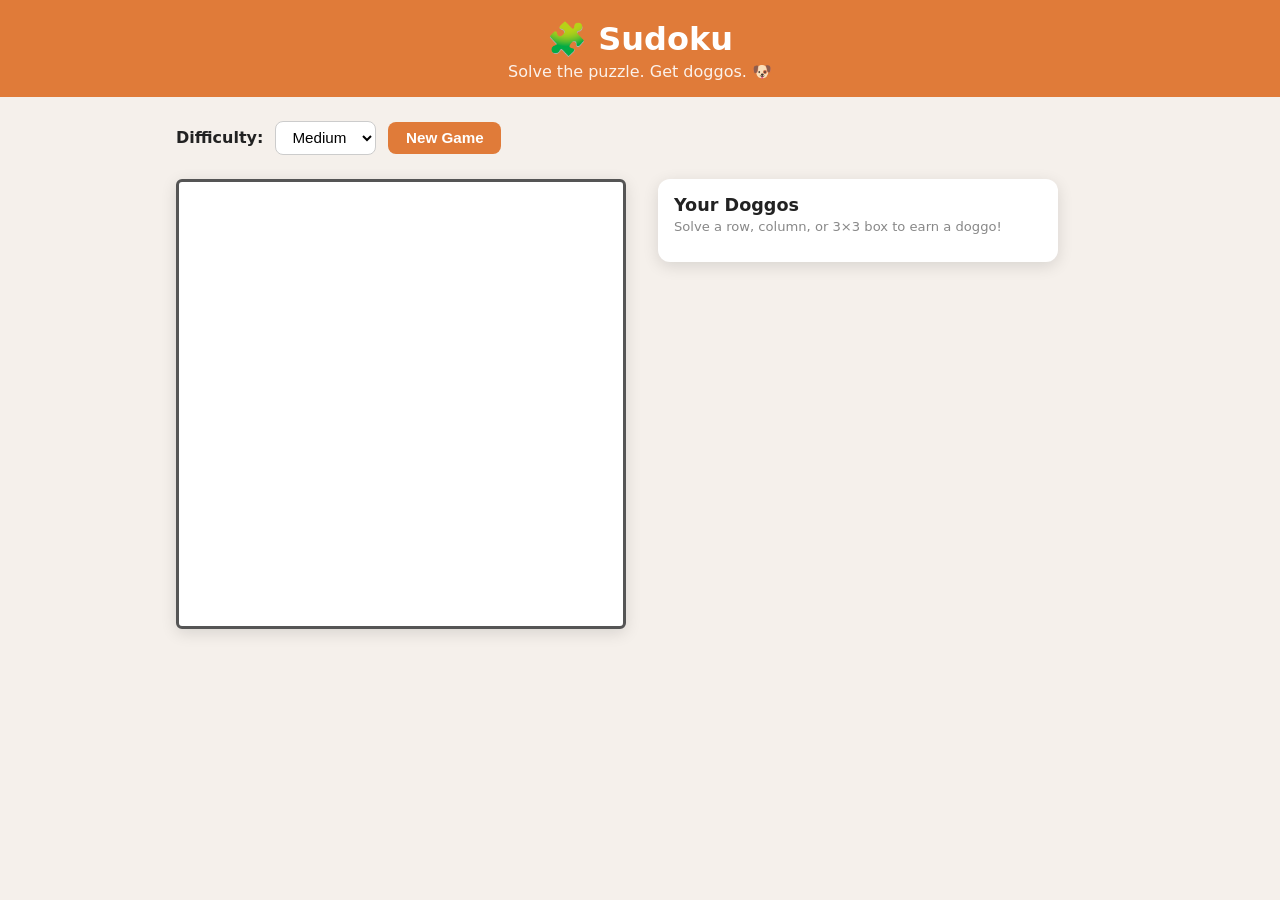
==== index.html @ cb62d3b8 "Add Sudoku app with doggo rewards Generates valid Sudoku puzzles (easy/medium/hard) and rewards the " ====
<!DOCTYPE html>
<html lang="en">
<head>
  <meta charset="UTF-8" />
  <meta name="viewport" content="width=device-width, initial-scale=1.0" />
  <title>Sudoku + Doggos</title>
  <link rel="stylesheet" href="style.css" />
</head>
<body>
  <header>
    <h1>🧩 Sudoku</h1>
    <p class="subtitle">Solve the puzzle. Get doggos. 🐶</p>
  </header>

  <main>
    <div class="controls">
      <label for="difficulty">Difficulty:</label>
      <select id="difficulty">
        <option value="easy">Easy</option>
        <option value="medium" selected>Medium</option>
        <option value="hard">Hard</option>
      </select>
      <button id="new-game">New Game</button>
    </div>

    <div class="game-area">
      <div id="board-container">
        <div id="board"></div>
        <div id="status"></div>
      </div>

      <div id="doggo-panel">
        <h2>Your Doggos</h2>
        <p class="doggo-hint">Solve a row, column, or 3×3 box to earn a doggo!</p>
        <div id="doggo-gallery"></div>
      </div>
    </div>
  </main>

  <!-- Reward overlay -->
  <div id="reward-overlay" class="hidden">
    <div id="reward-card">
      <button id="close-reward" aria-label="Close">✕</button>
      <p id="reward-label"></p>
      <img id="reward-img" src="" alt="cute dog" />
      <p id="reward-caption"></p>
    </div>
  </div>

  <script src="sudoku.js"></script>
  <script src="app.js"></script>
</body>
</html>
---- style.css ----
*, *::before, *::after { box-sizing: border-box; margin: 0; padding: 0; }

:root {
  --bg: #f5f0eb;
  --surface: #ffffff;
  --primary: #e07b39;
  --primary-dark: #c4612a;
  --accent: #4a90d9;
  --correct: #4caf50;
  --error: #e53935;
  --given: #2d2d2d;
  --player: #1a6bbf;
  --muted: #888;
  --border: #ccc;
  --box-border: #555;
  --shadow: 0 4px 16px rgba(0,0,0,0.12);
  --radius: 12px;
}

body {
  font-family: 'Segoe UI', system-ui, sans-serif;
  background: var(--bg);
  color: #222;
  min-height: 100vh;
}

header {
  background: var(--primary);
  color: white;
  text-align: center;
  padding: 1.25rem 1rem 1rem;
}

header h1 { font-size: 2rem; font-weight: 700; }
header .subtitle { opacity: 0.9; margin-top: 0.25rem; }

main { max-width: 960px; margin: 0 auto; padding: 1.5rem 1rem; }

/* Controls */
.controls {
  display: flex;
  align-items: center;
  gap: 0.75rem;
  margin-bottom: 1.5rem;
  flex-wrap: wrap;
}

.controls label { font-weight: 600; }

.controls select {
  padding: 0.4rem 0.75rem;
  border-radius: 8px;
  border: 1px solid var(--border);
  font-size: 0.95rem;
  background: var(--surface);
}

#new-game {
  padding: 0.45rem 1.1rem;
  background: var(--primary);
  color: white;
  border: none;
  border-radius: 8px;
  font-size: 0.95rem;
  font-weight: 600;
  cursor: pointer;
  transition: background 0.15s;
}
#new-game:hover { background: var(--primary-dark); }

/* Layout */
.game-area {
  display: flex;
  gap: 2rem;
  align-items: flex-start;
  flex-wrap: wrap;
}

/* Board */
#board-container { flex: 0 0 auto; }

#board {
  display: grid;
  grid-template-columns: repeat(9, 1fr);
  width: min(450px, 95vw);
  aspect-ratio: 1;
  border: 3px solid var(--box-border);
  border-radius: 6px;
  overflow: hidden;
  background: var(--surface);
  box-shadow: var(--shadow);
}

.cell {
  display: flex;
  align-items: center;
  justify-content: center;
  font-size: clamp(0.9rem, 2.5vw, 1.4rem);
  font-weight: 600;
  border: 1px solid #ddd;
  cursor: pointer;
  user-select: none;
  transition: background 0.1s;
  position: relative;
}

/* Bold borders for 3x3 boxes */
.cell[data-col="0"] { border-left: 2px solid var(--box-border); }
.cell[data-col="3"] { border-left: 2px solid var(--box-border); }
.cell[data-col="6"] { border-left: 2px solid var(--box-border); }
.cell[data-col="8"] { border-right: 2px solid var(--box-border); }
.cell[data-row="0"] { border-top: 2px solid var(--box-border); }
.cell[data-row="3"] { border-top: 2px solid var(--box-border); }
.cell[data-row="6"] { border-top: 2px solid var(--box-border); }
.cell[data-row="8"] { border-bottom: 2px solid var(--box-border); }

.cell.given { color: var(--given); background: #f0ede8; cursor: default; }
.cell.player { color: var(--player); }
.cell.selected { background: #dbeeff !important; }
.cell.highlight { background: #eef5ff; }
.cell.correct { animation: pop-correct 0.4s ease; }
.cell.error { color: var(--error); animation: shake 0.3s ease; }
.cell.completed-group { animation: flash-gold 0.6s ease; }

@keyframes shake {
  0%,100% { transform: translateX(0); }
  25% { transform: translateX(-4px); }
  75% { transform: translateX(4px); }
}

@keyframes pop-correct {
  0% { transform: scale(1); }
  50% { transform: scale(1.25); background: #c8f0ca; }
  100% { transform: scale(1); }
}

@keyframes flash-gold {
  0%,100% { background: inherit; }
  40% { background: #ffe082; }
}

/* Number input pad — shown below board on mobile */
#numpad {
  display: flex;
  gap: 0.4rem;
  margin-top: 0.75rem;
  flex-wrap: wrap;
  width: min(450px, 95vw);
}

#numpad button {
  flex: 1;
  min-width: 0;
  aspect-ratio: 1;
  font-size: 1.1rem;
  font-weight: 700;
  border: 1px solid var(--border);
  border-radius: 8px;
  background: var(--surface);
  cursor: pointer;
  transition: background 0.12s, transform 0.1s;
}
#numpad button:hover { background: #e8f0fe; }
#numpad button:active { transform: scale(0.93); }
#numpad button.erase {
  background: #fce8e6;
  font-size: 0.9rem;
  color: var(--error);
}

#status {
  margin-top: 0.6rem;
  font-weight: 600;
  font-size: 1rem;
  min-height: 1.4em;
  color: var(--correct);
  text-align: center;
}

/* Doggo panel */
#doggo-panel {
  flex: 1 1 260px;
  background: var(--surface);
  border-radius: var(--radius);
  padding: 1rem;
  box-shadow: var(--shadow);
  min-width: 220px;
  max-width: 400px;
}

#doggo-panel h2 { font-size: 1.1rem; margin-bottom: 0.25rem; }
.doggo-hint { font-size: 0.82rem; color: var(--muted); margin-bottom: 0.75rem; }

#doggo-gallery {
  display: grid;
  grid-template-columns: repeat(auto-fill, minmax(100px, 1fr));
  gap: 0.5rem;
}

.doggo-thumb {
  width: 100%;
  aspect-ratio: 1;
  object-fit: cover;
  border-radius: 8px;
  cursor: pointer;
  transition: transform 0.15s, box-shadow 0.15s;
  border: 2px solid transparent;
}
.doggo-thumb:hover {
  transform: scale(1.06);
  box-shadow: 0 2px 10px rgba(0,0,0,0.18);
  border-color: var(--primary);
}

.doggo-placeholder {
  aspect-ratio: 1;
  background: #f5f5f5;
  border-radius: 8px;
  display: flex;
  align-items: center;
  justify-content: center;
  font-size: 1.6rem;
  color: #bbb;
  border: 2px dashed #ddd;
}

/* Reward overlay */
#reward-overlay {
  position: fixed;
  inset: 0;
  background: rgba(0,0,0,0.55);
  display: flex;
  align-items: center;
  justify-content: center;
  z-index: 100;
  animation: fade-in 0.2s ease;
}
#reward-overlay.hidden { display: none; }

@keyframes fade-in {
  from { opacity: 0; } to { opacity: 1; }
}

#reward-card {
  background: var(--surface);
  border-radius: var(--radius);
  padding: 1.5rem;
  max-width: 340px;
  width: 90vw;
  text-align: center;
  position: relative;
  box-shadow: 0 8px 32px rgba(0,0,0,0.25);
  animation: pop-in 0.3s cubic-bezier(0.175, 0.885, 0.32, 1.275);
}

@keyframes pop-in {
  from { transform: scale(0.7); opacity: 0; }
  to { transform: scale(1); opacity: 1; }
}

#close-reward {
  position: absolute;
  top: 0.6rem;
  right: 0.8rem;
  background: none;
  border: none;
  font-size: 1.2rem;
  cursor: pointer;
  color: var(--muted);
  line-height: 1;
}
#close-reward:hover { color: #333; }

#reward-label {
  font-size: 1rem;
  font-weight: 700;
  color: var(--primary);
  margin-bottom: 0.75rem;
}

#reward-img {
  width: 100%;
  max-height: 260px;
  object-fit: cover;
  border-radius: 10px;
  display: block;
}

#reward-caption {
  margin-top: 0.65rem;
  font-size: 0.85rem;
  color: var(--muted);
}

/* Win banner */
.win-banner {
  text-align: center;
  padding: 0.75rem;
  background: linear-gradient(135deg, #4caf50, #81c784);
  color: white;
  border-radius: var(--radius);
  font-size: 1.25rem;
  font-weight: 700;
  margin-bottom: 1rem;
  animation: pop-in 0.35s ease;
}

@media (max-width: 600px) {
  .game-area { flex-direction: column; }
  #doggo-panel { max-width: 100%; width: 100%; }
}
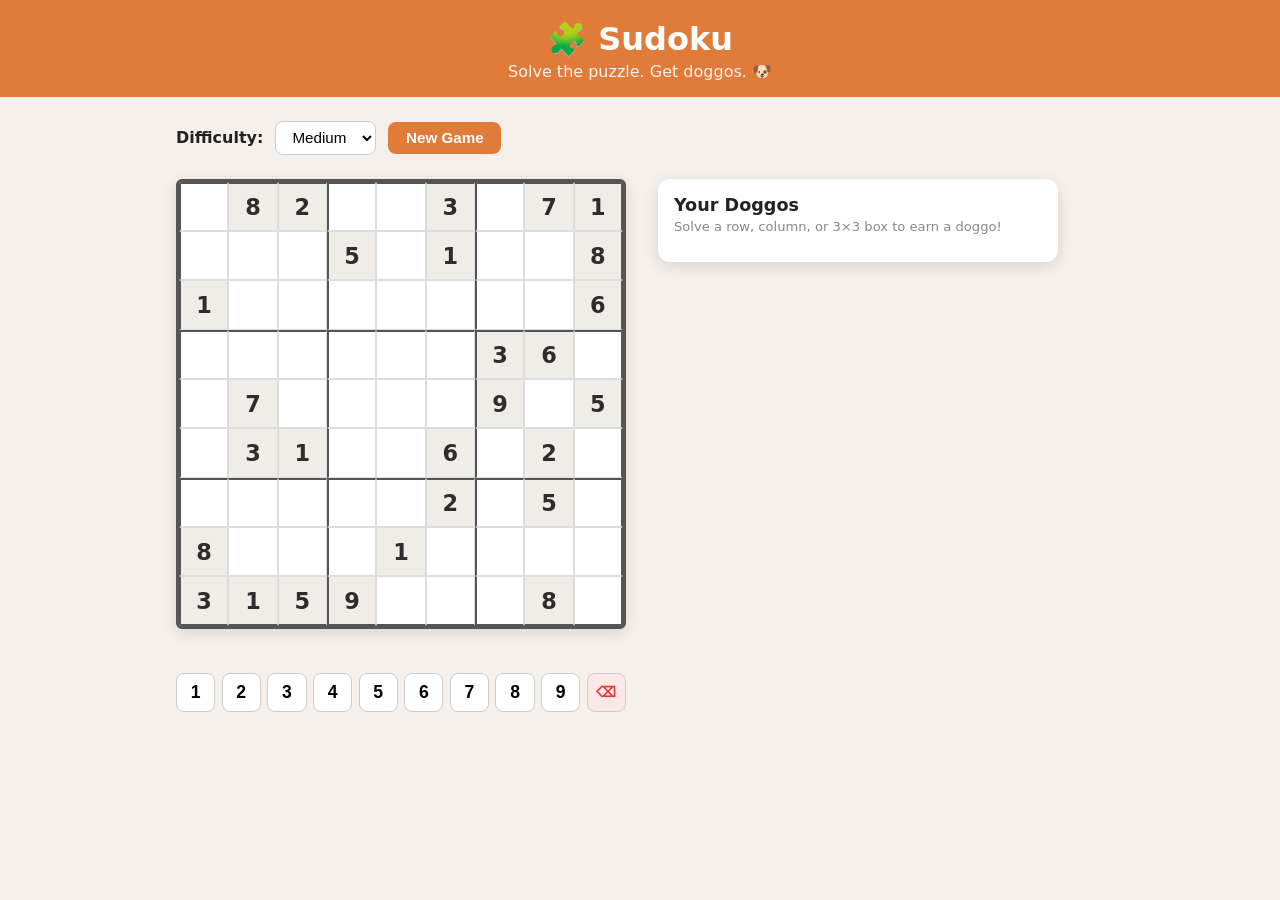
==== commit 539620ea: "Add Sudoku + Doggos app for GitHub Pages" ====
--- a/index.html
+++ b/index.html
@@ -4,7 +4,276 @@
   <meta charset="UTF-8" />
   <meta name="viewport" content="width=device-width, initial-scale=1.0" />
   <title>Sudoku + Doggos</title>
-  <link rel="stylesheet" href="style.css" />
+  <style>
+*, *::before, *::after { box-sizing: border-box; margin: 0; padding: 0; }
+
+:root {
+  --bg: #f5f0eb;
+  --surface: #ffffff;
+  --primary: #e07b39;
+  --primary-dark: #c4612a;
+  --correct: #4caf50;
+  --error: #e53935;
+  --given: #2d2d2d;
+  --player: #1a6bbf;
+  --muted: #888;
+  --border: #ccc;
+  --box-border: #555;
+  --shadow: 0 4px 16px rgba(0,0,0,0.12);
+  --radius: 12px;
+}
+
+body {
+  font-family: 'Segoe UI', system-ui, sans-serif;
+  background: var(--bg);
+  color: #222;
+  min-height: 100vh;
+}
+
+header {
+  background: var(--primary);
+  color: white;
+  text-align: center;
+  padding: 1.25rem 1rem 1rem;
+}
+header h1 { font-size: 2rem; font-weight: 700; }
+header .subtitle { opacity: 0.9; margin-top: 0.25rem; }
+
+main { max-width: 960px; margin: 0 auto; padding: 1.5rem 1rem; }
+
+.controls {
+  display: flex;
+  align-items: center;
+  gap: 0.75rem;
+  margin-bottom: 1.5rem;
+  flex-wrap: wrap;
+}
+.controls label { font-weight: 600; }
+.controls select {
+  padding: 0.4rem 0.75rem;
+  border-radius: 8px;
+  border: 1px solid var(--border);
+  font-size: 0.95rem;
+  background: var(--surface);
+}
+#new-game {
+  padding: 0.45rem 1.1rem;
+  background: var(--primary);
+  color: white;
+  border: none;
+  border-radius: 8px;
+  font-size: 0.95rem;
+  font-weight: 600;
+  cursor: pointer;
+  transition: background 0.15s;
+}
+#new-game:hover { background: var(--primary-dark); }
+
+.game-area {
+  display: flex;
+  gap: 2rem;
+  align-items: flex-start;
+  flex-wrap: wrap;
+}
+
+#board-container { flex: 0 0 auto; }
+
+#board {
+  display: grid;
+  grid-template-columns: repeat(9, 1fr);
+  grid-template-rows: repeat(9, 1fr);
+  width: min(450px, 95vw);
+  height: min(450px, 95vw);
+  border: 3px solid var(--box-border);
+  border-radius: 6px;
+  overflow: hidden;
+  background: var(--surface);
+  box-shadow: var(--shadow);
+}
+
+.cell {
+  display: flex;
+  align-items: center;
+  justify-content: center;
+  font-size: clamp(0.9rem, 2.5vw, 1.4rem);
+  font-weight: 600;
+  border: 1px solid #ddd;
+  cursor: pointer;
+  user-select: none;
+  transition: background 0.1s;
+}
+
+.cell[data-col="0"] { border-left: 2px solid var(--box-border); }
+.cell[data-col="3"] { border-left: 2px solid var(--box-border); }
+.cell[data-col="6"] { border-left: 2px solid var(--box-border); }
+.cell[data-col="8"] { border-right: 2px solid var(--box-border); }
+.cell[data-row="0"] { border-top: 2px solid var(--box-border); }
+.cell[data-row="3"] { border-top: 2px solid var(--box-border); }
+.cell[data-row="6"] { border-top: 2px solid var(--box-border); }
+.cell[data-row="8"] { border-bottom: 2px solid var(--box-border); }
+
+.cell.given   { color: var(--given); background: #f0ede8; cursor: default; }
+.cell.player  { color: var(--player); }
+.cell.selected { background: #dbeeff !important; }
+.cell.highlight { background: #eef5ff; }
+.cell.correct { animation: pop-correct 0.4s ease; }
+.cell.error   { color: var(--error); animation: shake 0.3s ease; }
+.cell.completed-group { animation: flash-gold 0.6s ease; }
+
+@keyframes shake {
+  0%,100% { transform: translateX(0); }
+  25%      { transform: translateX(-4px); }
+  75%      { transform: translateX(4px); }
+}
+@keyframes pop-correct {
+  0%   { transform: scale(1); }
+  50%  { transform: scale(1.25); background: #c8f0ca; }
+  100% { transform: scale(1); }
+}
+@keyframes flash-gold {
+  0%,100% { background: inherit; }
+  40%     { background: #ffe082; }
+}
+
+#numpad {
+  display: flex;
+  gap: 0.4rem;
+  margin-top: 0.75rem;
+  flex-wrap: wrap;
+  width: min(450px, 95vw);
+}
+#numpad button {
+  flex: 1;
+  min-width: 0;
+  aspect-ratio: 1;
+  font-size: 1.1rem;
+  font-weight: 700;
+  border: 1px solid var(--border);
+  border-radius: 8px;
+  background: var(--surface);
+  cursor: pointer;
+  transition: background 0.12s, transform 0.1s;
+}
+#numpad button:hover  { background: #e8f0fe; }
+#numpad button:active { transform: scale(0.93); }
+#numpad button.erase  { background: #fce8e6; font-size: 0.9rem; color: var(--error); }
+
+#status {
+  margin-top: 0.6rem;
+  font-weight: 600;
+  font-size: 1rem;
+  min-height: 1.4em;
+  color: var(--correct);
+  text-align: center;
+}
+
+#doggo-panel {
+  flex: 1 1 260px;
+  background: var(--surface);
+  border-radius: var(--radius);
+  padding: 1rem;
+  box-shadow: var(--shadow);
+  min-width: 220px;
+  max-width: 400px;
+}
+#doggo-panel h2 { font-size: 1.1rem; margin-bottom: 0.25rem; }
+.doggo-hint { font-size: 0.82rem; color: var(--muted); margin-bottom: 0.75rem; }
+
+#doggo-gallery {
+  display: grid;
+  grid-template-columns: repeat(auto-fill, minmax(100px, 1fr));
+  gap: 0.5rem;
+}
+.doggo-thumb {
+  width: 100%;
+  aspect-ratio: 1;
+  object-fit: cover;
+  border-radius: 8px;
+  cursor: pointer;
+  transition: transform 0.15s, box-shadow 0.15s;
+  border: 2px solid transparent;
+}
+.doggo-thumb:hover {
+  transform: scale(1.06);
+  box-shadow: 0 2px 10px rgba(0,0,0,0.18);
+  border-color: var(--primary);
+}
+.doggo-placeholder {
+  aspect-ratio: 1;
+  background: #f5f5f5;
+  border-radius: 8px;
+  display: flex;
+  align-items: center;
+  justify-content: center;
+  font-size: 1.6rem;
+  color: #bbb;
+  border: 2px dashed #ddd;
+}
+
+#reward-overlay {
+  position: fixed;
+  inset: 0;
+  background: rgba(0,0,0,0.55);
+  display: flex;
+  align-items: center;
+  justify-content: center;
+  z-index: 100;
+  animation: fade-in 0.2s ease;
+}
+#reward-overlay.hidden { display: none; }
+
+@keyframes fade-in { from { opacity: 0; } to { opacity: 1; } }
+
+#reward-card {
+  background: var(--surface);
+  border-radius: var(--radius);
+  padding: 1.5rem;
+  max-width: 340px;
+  width: 90vw;
+  text-align: center;
+  position: relative;
+  box-shadow: 0 8px 32px rgba(0,0,0,0.25);
+  animation: pop-in 0.3s cubic-bezier(0.175, 0.885, 0.32, 1.275);
+}
+@keyframes pop-in {
+  from { transform: scale(0.7); opacity: 0; }
+  to   { transform: scale(1);   opacity: 1; }
+}
+#close-reward {
+  position: absolute;
+  top: 0.6rem; right: 0.8rem;
+  background: none; border: none;
+  font-size: 1.2rem; cursor: pointer;
+  color: var(--muted); line-height: 1;
+}
+#close-reward:hover { color: #333; }
+#reward-label {
+  font-size: 1rem; font-weight: 700;
+  color: var(--primary); margin-bottom: 0.75rem;
+}
+#reward-img {
+  width: 100%; max-height: 260px;
+  object-fit: cover; border-radius: 10px; display: block;
+}
+#reward-caption { margin-top: 0.65rem; font-size: 0.85rem; color: var(--muted); }
+
+.win-banner {
+  text-align: center;
+  padding: 0.75rem;
+  background: linear-gradient(135deg, #4caf50, #81c784);
+  color: white;
+  border-radius: var(--radius);
+  font-size: 1.25rem;
+  font-weight: 700;
+  margin-bottom: 1rem;
+  animation: pop-in 0.35s ease;
+}
+
+@media (max-width: 600px) {
+  .game-area { flex-direction: column; }
+  #doggo-panel { max-width: 100%; width: 100%; }
+}
+  </style>
 </head>
 <body>
   <header>
@@ -37,7 +306,6 @@
     </div>
   </main>
 
-  <!-- Reward overlay -->
   <div id="reward-overlay" class="hidden">
     <div id="reward-card">
       <button id="close-reward" aria-label="Close">✕</button>
@@ -47,7 +315,308 @@
     </div>
   </div>
 
-  <script src="sudoku.js"></script>
-  <script src="app.js"></script>
+  <script>
+const Sudoku = (() => {
+  function shuffle(arr) {
+    for (let i = arr.length - 1; i > 0; i--) {
+      const j = Math.floor(Math.random() * (i + 1));
+      [arr[i], arr[j]] = [arr[j], arr[i]];
+    }
+    return arr;
+  }
+
+  function emptyGrid() {
+    return Array.from({ length: 9 }, () => new Array(9).fill(0));
+  }
+
+  function isValid(grid, row, col, num) {
+    for (let i = 0; i < 9; i++) {
+      if (grid[row][i] === num) return false;
+      if (grid[i][col] === num) return false;
+    }
+    const br = Math.floor(row / 3) * 3;
+    const bc = Math.floor(col / 3) * 3;
+    for (let r = br; r < br + 3; r++)
+      for (let c = bc; c < bc + 3; c++)
+        if (grid[r][c] === num) return false;
+    return true;
+  }
+
+  function fillGrid(grid) {
+    for (let row = 0; row < 9; row++) {
+      for (let col = 0; col < 9; col++) {
+        if (grid[row][col] === 0) {
+          const nums = shuffle([1,2,3,4,5,6,7,8,9]);
+          for (const num of nums) {
+            if (isValid(grid, row, col, num)) {
+              grid[row][col] = num;
+              if (fillGrid(grid)) return true;
+              grid[row][col] = 0;
+            }
+          }
+          return false;
+        }
+      }
+    }
+    return true;
+  }
+
+  function createPuzzle(solved, clues) {
+    const puzzle = solved.map(r => [...r]);
+    const positions = shuffle(Array.from({ length: 81 }, (_, i) => i));
+    const toRemove = 81 - clues;
+    for (let i = 0; i < toRemove; i++) {
+      puzzle[Math.floor(positions[i] / 9)][positions[i] % 9] = 0;
+    }
+    return puzzle;
+  }
+
+  const CLUE_COUNTS = { easy: 36, medium: 28, hard: 22 };
+
+  function generate(difficulty = 'medium') {
+    const solved = emptyGrid();
+    fillGrid(solved);
+    const puzzle = createPuzzle(solved, CLUE_COUNTS[difficulty] ?? 28);
+    return { puzzle, solution: solved };
+  }
+
+  function checkCell(solution, row, col, value) {
+    return solution[row][col] === value;
+  }
+
+  function isSolved(grid, solution) {
+    for (let r = 0; r < 9; r++)
+      for (let c = 0; c < 9; c++)
+        if (grid[r][c] !== solution[r][c]) return false;
+    return true;
+  }
+
+  function peers(row, col) {
+    const set = new Set();
+    for (let i = 0; i < 9; i++) {
+      set.add(row * 9 + i);
+      set.add(i * 9 + col);
+    }
+    const br = Math.floor(row / 3) * 3, bc = Math.floor(col / 3) * 3;
+    for (let r = br; r < br + 3; r++)
+      for (let c = bc; c < bc + 3; c++)
+        set.add(r * 9 + c);
+    set.delete(row * 9 + col);
+    return [...set].map(idx => ({ row: Math.floor(idx / 9), col: idx % 9 }));
+  }
+
+  return { generate, checkCell, isSolved, peers };
+})();
+
+const DOG_API = 'https://dog.ceo/api/breeds/image/random';
+const DOG_FACTS = [
+  'Tail wags detected: maximum happiness!',
+  'This pupper approves your math skills.',
+  'Professional good boy. 10/10.',
+  'Would solve Sudoku for treats.',
+  'Alert: extreme fluffiness ahead.',
+  'Certified zoomies champion.',
+  'Full-time napper, part-time genius.',
+  'Has never done a bad thing in their life.',
+];
+
+let puzzle = [], solution = [], given = [];
+let selected = null, earnedDogs = [], completedGroups = new Set();
+
+const boardEl       = document.getElementById('board');
+const statusEl      = document.getElementById('status');
+const diffSelect    = document.getElementById('difficulty');
+const galleryEl     = document.getElementById('doggo-gallery');
+const overlay       = document.getElementById('reward-overlay');
+const rewardImg     = document.getElementById('reward-img');
+const rewardLabel   = document.getElementById('reward-label');
+const rewardCaption = document.getElementById('reward-caption');
+
+document.getElementById('new-game').addEventListener('click', startGame);
+document.getElementById('close-reward').addEventListener('click', () => overlay.classList.add('hidden'));
+overlay.addEventListener('click', e => { if (e.target === overlay) overlay.classList.add('hidden'); });
+document.addEventListener('keydown', handleKeyDown);
+
+startGame();
+
+function startGame() {
+  const { puzzle: p, solution: s } = Sudoku.generate(diffSelect.value);
+  puzzle = p.map(r => [...r]);
+  solution = s;
+  given = p.map(r => r.map(v => v !== 0));
+  selected = null; earnedDogs = []; completedGroups = new Set();
+  statusEl.textContent = '';
+  document.querySelector('.win-banner')?.remove();
+  renderBoard(); renderNumpad(); renderGallery();
+}
+
+function renderBoard() {
+  boardEl.innerHTML = '';
+  for (let row = 0; row < 9; row++) {
+    for (let col = 0; col < 9; col++) {
+      const cell = document.createElement('div');
+      cell.className = 'cell';
+      cell.dataset.row = row; cell.dataset.col = col;
+      if (puzzle[row][col]) cell.textContent = puzzle[row][col];
+      if (given[row][col]) {
+        cell.classList.add('given');
+      } else {
+        cell.addEventListener('click', () => selectCell(row, col));
+      }
+      boardEl.appendChild(cell);
+    }
+  }
+  updateSelection();
+}
+
+function cellEl(r, c) {
+  return boardEl.querySelector(`[data-row="${r}"][data-col="${c}"]`);
+}
+
+function updateSelection() {
+  boardEl.querySelectorAll('.cell').forEach(c => c.classList.remove('selected', 'highlight'));
+  if (!selected) return;
+  const { row, col } = selected;
+  cellEl(row, col)?.classList.add('selected');
+  Sudoku.peers(row, col).forEach(({ row: r, col: c }) => cellEl(r, c)?.classList.add('highlight'));
+}
+
+function renderNumpad() {
+  document.getElementById('numpad')?.remove();
+  const pad = document.createElement('div');
+  pad.id = 'numpad';
+  for (let n = 1; n <= 9; n++) {
+    const btn = document.createElement('button');
+    btn.textContent = n;
+    btn.addEventListener('click', () => enterNumber(n));
+    pad.appendChild(btn);
+  }
+  const erase = document.createElement('button');
+  erase.textContent = '⌫'; erase.className = 'erase';
+  erase.addEventListener('click', () => enterNumber(0));
+  pad.appendChild(erase);
+  document.getElementById('board-container').appendChild(pad);
+}
+
+function selectCell(row, col) { selected = { row, col }; updateSelection(); }
+
+function handleKeyDown(e) {
+  if (!selected) return;
+  const { row, col } = selected;
+  if (e.key >= '1' && e.key <= '9') enterNumber(+e.key);
+  else if (e.key === 'Backspace' || e.key === 'Delete' || e.key === '0') enterNumber(0);
+  else if (e.key === 'ArrowUp'    && row > 0) selectCell(row-1, col);
+  else if (e.key === 'ArrowDown'  && row < 8) selectCell(row+1, col);
+  else if (e.key === 'ArrowLeft'  && col > 0) selectCell(row, col-1);
+  else if (e.key === 'ArrowRight' && col < 8) selectCell(row, col+1);
+}
+
+function enterNumber(num) {
+  if (!selected) return;
+  const { row, col } = selected;
+  if (given[row][col]) return;
+  puzzle[row][col] = num;
+  const cell = cellEl(row, col);
+  if (num === 0) { cell.textContent = ''; cell.classList.remove('player','error'); return; }
+  cell.textContent = num; cell.classList.add('player');
+  if (Sudoku.checkCell(solution, row, col, num)) {
+    cell.classList.remove('error');
+    cell.classList.remove('correct'); void cell.offsetWidth; cell.classList.add('correct');
+    setTimeout(() => cell.classList.remove('correct'), 450);
+    checkGroupCompletions(row, col);
+    if (Sudoku.isSolved(puzzle, solution)) showWin();
+  } else {
+    cell.classList.remove('error'); void cell.offsetWidth; cell.classList.add('error');
+  }
+}
+
+function isRowComplete(row) {
+  for (let c = 0; c < 9; c++) if (puzzle[row][c] !== solution[row][c]) return false;
+  return true;
+}
+function isColComplete(col) {
+  for (let r = 0; r < 9; r++) if (puzzle[r][col] !== solution[r][col]) return false;
+  return true;
+}
+function isBoxComplete(br, bc) {
+  for (let r = br*3; r < br*3+3; r++)
+    for (let c = bc*3; c < bc*3+3; c++)
+      if (puzzle[r][c] !== solution[r][c]) return false;
+  return true;
+}
+
+function checkGroupCompletions(row, col) {
+  const rewards = [];
+  if (!completedGroups.has(`r${row}`) && isRowComplete(row)) {
+    completedGroups.add(`r${row}`); flashGroup('row', row); rewards.push(`Row ${row+1} complete!`);
+  }
+  if (!completedGroups.has(`c${col}`) && isColComplete(col)) {
+    completedGroups.add(`c${col}`); flashGroup('col', col); rewards.push(`Column ${col+1} complete!`);
+  }
+  const br = Math.floor(row/3), bc = Math.floor(col/3);
+  if (!completedGroups.has(`b${br}${bc}`) && isBoxComplete(br, bc)) {
+    completedGroups.add(`b${br}${bc}`); flashGroup('box', br, bc); rewards.push('Box complete!');
+  }
+  if (rewards.length) awardDoggo(rewards.join(' '));
+}
+
+function flashGroup(type, a, b) {
+  const cells = [];
+  if (type === 'row') for (let c=0;c<9;c++) cells.push(cellEl(a,c));
+  else if (type === 'col') for (let r=0;r<9;r++) cells.push(cellEl(r,a));
+  else for (let r=a*3;r<a*3+3;r++) for (let c=b*3;c<b*3+3;c++) cells.push(cellEl(r,c));
+  cells.forEach(c => {
+    if (!c) return;
+    c.classList.add('completed-group');
+    setTimeout(() => c.classList.remove('completed-group'), 700);
+  });
+}
+
+async function awardDoggo(label) {
+  const ph = document.createElement('div');
+  ph.className = 'doggo-placeholder'; ph.textContent = '🐾';
+  galleryEl.appendChild(ph);
+  try {
+    const data = await fetch(DOG_API).then(r => r.json());
+    const url = data.message;
+    earnedDogs.push(url); ph.remove();
+    const img = document.createElement('img');
+    img.className = 'doggo-thumb'; img.src = url; img.alt = 'cute dog';
+    img.addEventListener('click', () => showReward(url, label));
+    galleryEl.appendChild(img);
+    showReward(url, label);
+  } catch { ph.textContent = '🐶'; }
+}
+
+function showReward(url, label) {
+  rewardLabel.textContent = label || "Here's your doggo!";
+  rewardImg.src = url;
+  rewardCaption.textContent = DOG_FACTS[Math.floor(Math.random() * DOG_FACTS.length)];
+  overlay.classList.remove('hidden');
+}
+
+function renderGallery() {
+  galleryEl.innerHTML = '';
+  earnedDogs.forEach((url, i) => {
+    const img = document.createElement('img');
+    img.className = 'doggo-thumb'; img.src = url; img.alt = 'cute dog';
+    img.addEventListener('click', () => showReward(url, `Doggo #${i+1}`));
+    galleryEl.appendChild(img);
+  });
+}
+
+async function showWin() {
+  statusEl.textContent = '🎉 Puzzle solved!';
+  const banner = document.createElement('div');
+  banner.className = 'win-banner';
+  banner.textContent = '🎉 You solved it! Here\'s your final doggo! 🐶';
+  document.querySelector('main').prepend(banner);
+  try {
+    const data = await fetch(DOG_API).then(r => r.json());
+    showReward(data.message, '🏆 Puzzle complete! Grand doggo reward!');
+    earnedDogs.push(data.message); renderGallery();
+  } catch {}
+}
+  </script>
 </body>
-</html>
+</html>
